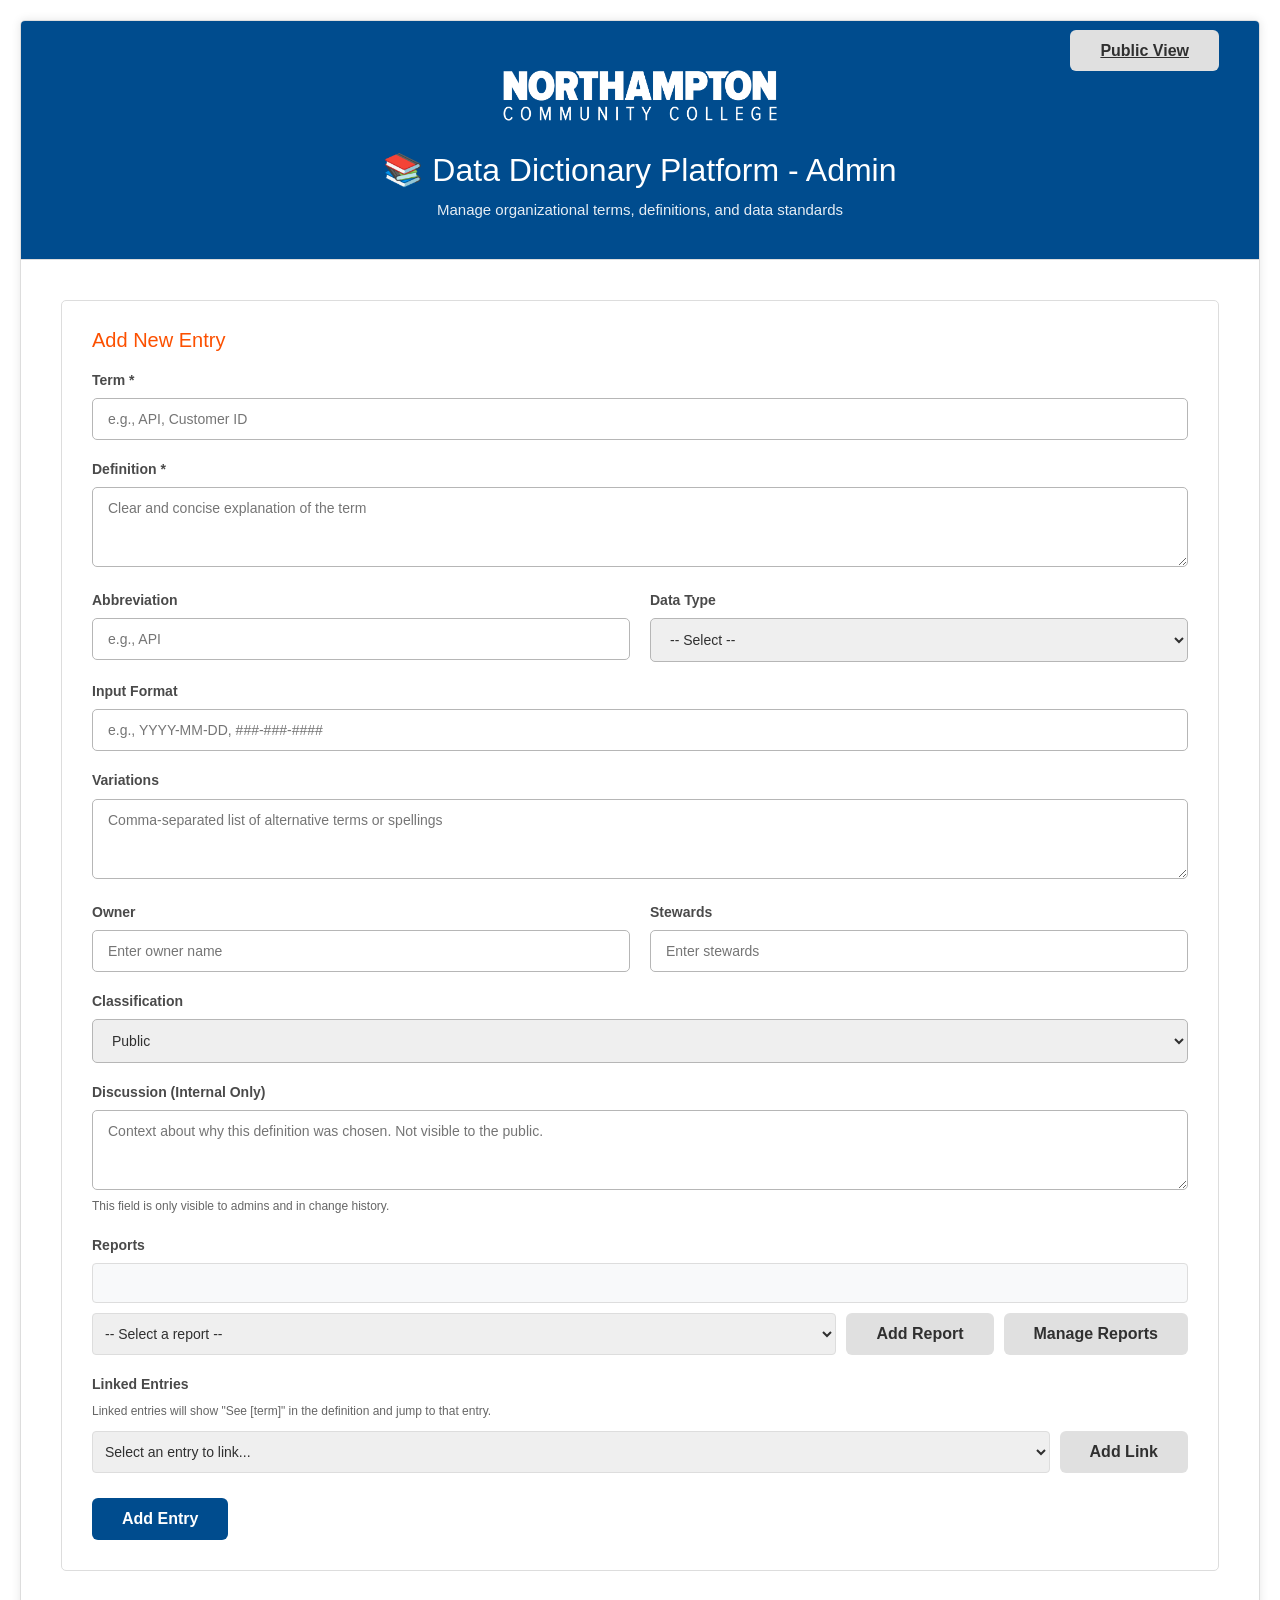
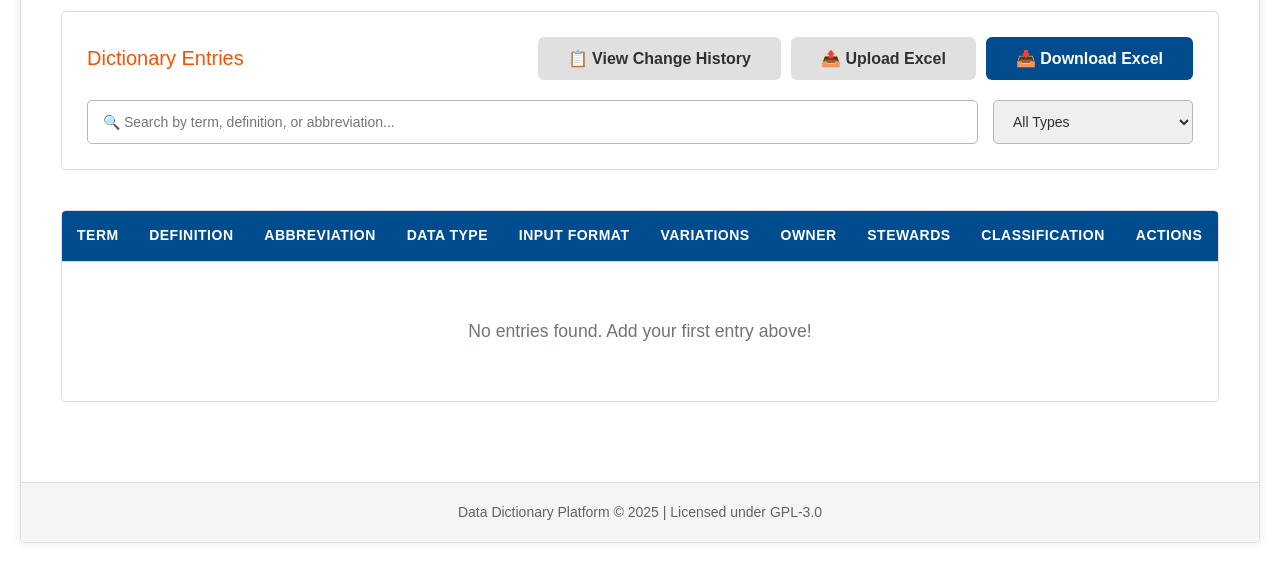
==== admin/index.html @ 897f9ecb "Implement bulk import functionality for CSV and Excel files, including UI updates and backend API in" ====
<!DOCTYPE html>
<html lang="en">
<head>
    <meta charset="UTF-8">
    <meta name="viewport" content="width=device-width, initial-scale=1.0">
    <title>Data Dictionary Platform - Admin</title>
    <link rel="stylesheet" href="../styles.css">
</head>
<body>
    <div class="container">
        <header>
                        <img src="../logo-header.png" alt="Northampton Community College" class="header-logo">
            <h1>📚 Data Dictionary Platform - Admin</h1>
            <p class="subtitle">Manage organizational terms, definitions, and data standards</p>
            <div class="auth-section">
                <a href="../index.html" class="btn btn-secondary btn-small">Public View</a>
            </div>
        </header>

        <main>
            <!-- Add/Edit Form Section -->
            <section class="form-section">
                <h2 id="form-title">Add New Entry</h2>
                <form id="dictionary-form">
                    <div class="form-group">
                        <label for="term">Term *</label>
                        <input type="text" id="term" name="term" required placeholder="e.g., API, Customer ID">
                    </div>

                    <div class="form-group">
                        <label for="definition">Definition *</label>
                        <textarea id="definition" name="definition" required rows="3" placeholder="Clear and concise explanation of the term"></textarea>
                    </div>

                    <div class="form-row">
                        <div class="form-group">
                            <label for="abbreviation">Abbreviation</label>
                            <input type="text" id="abbreviation" name="abbreviation" placeholder="e.g., API">
                        </div>

                        <div class="form-group">
                            <label for="dataType">Data Type</label>
                            <select id="dataType" name="dataType">
                                <option value="">-- Select --</option>
                                <option value="String">String</option>
                                <option value="Number">Number</option>
                                <option value="Integer">Integer</option>
                                <option value="Float">Float</option>
                                <option value="Boolean">Boolean</option>
                                <option value="Date">Date</option>
                                <option value="DateTime">DateTime</option>
                                <option value="Array">Array</option>
                                <option value="Object">Object</option>
                                <option value="JSON">JSON</option>
                                <option value="Other">Other</option>
                            </select>
                        </div>
                    </div>

                    <div class="form-group">
                        <label for="inputFormat">Input Format</label>
                        <input type="text" id="inputFormat" name="inputFormat" placeholder="e.g., YYYY-MM-DD, ###-###-####">
                    </div>

                    <div class="form-group">
                        <label for="variations">Variations</label>
                        <textarea id="variations" name="variations" rows="2" placeholder="Comma-separated list of alternative terms or spellings"></textarea>
                    </div>

                    <div class="form-row">
                        <div class="form-group">
                            <label for="owner">Owner</label>
                            <input type="text" id="owner" name="owner" list="owner-suggestions" placeholder="Enter owner name">
                            <datalist id="owner-suggestions"></datalist>
                        </div>
                        <div class="form-group">
                            <label for="stewards">Stewards</label>
                            <input type="text" id="stewards" name="stewards" list="steward-suggestions" placeholder="Enter stewards">
                            <datalist id="steward-suggestions"></datalist>
                        </div>
                    </div>

                    <div class="form-group">
                        <label for="classification">Classification</label>
                        <select id="classification" name="classification">
                            <option value="public">Public</option>
                            <option value="private">Private</option>
                            <option value="protected">Protected</option>
                        </select>
                    </div>

                    <div class="form-group">
                        <label for="discussion">Discussion (Internal Only)</label>
                        <textarea id="discussion" name="discussion" rows="3" placeholder="Context about why this definition was chosen. Not visible to the public."></textarea>
                        <small style="color: #666; font-size: 12px;">This field is only visible to admins and in change history.</small>
                    </div>

                    <div class="form-group">
                        <label for="entry-tags">Reports</label>
                        <div id="entry-tags-container" class="tags-container">
                            <!-- Reports will be displayed here -->
                        </div>
                        <div style="display: flex; gap: 10px; margin-top: 10px;">
                            <select id="tag-select" class="tag-select">
                                <option value="">-- Select a report --</option>
                            </select>
                            <button type="button" class="btn btn-secondary btn-small" id="add-tag-btn">Add Report</button>
                            <button type="button" class="btn btn-secondary btn-small" id="manage-tags-btn">Manage Reports</button>
                        </div>
                    </div>

                    <div class="form-group">
                        <label for="entry-links">Linked Entries</label>
                        <small style="color: #666; font-size: 12px; display: block; margin-bottom: 8px;">
                            Linked entries will show "See [term]" in the definition and jump to that entry.
                        </small>
                        <div id="entry-links-container" style="margin-bottom: 10px;">
                            <!-- Linked entries will be displayed here -->
                        </div>
                        <div style="display: flex; gap: 10px;">
                            <select id="link-select" class="tag-select">
                                <option value="">Select an entry to link...</option>
                            </select>
                            <button type="button" class="btn btn-secondary btn-small" id="add-link-btn">Add Link</button>
                        </div>
                    </div>

                    <div class="form-actions">
                        <button type="submit" class="btn btn-primary" id="submit-btn">Add Entry</button>
                        <button type="button" class="btn btn-secondary" id="cancel-btn" style="display:none;">Cancel</button>
                    </div>
                </form>
            </section>

            <!-- Search and Filter Section -->
            <section class="search-section">
                <div class="search-header">
                    <h2>Dictionary Entries</h2>
                    <div class="header-buttons">
                        <button id="view-history-btn" class="btn btn-secondary btn-small">
                            📋 View Change History
                        </button>
                        <button id="upload-excel-btn" class="btn btn-secondary btn-small">
                            📤 Upload Excel
                        </button>
                        <button id="download-excel-btn" class="btn btn-primary btn-small">
                            📥 Download Excel
                        </button>
                    </div>
                </div>
                <input type="file" id="excel-file-input" accept=".csv,.xlsx,.xls" style="display: none;">
                <div class="search-bar">
                    <input type="text" id="search-input" placeholder="🔍 Search by term, definition, or abbreviation...">
                    <select id="filter-type">
                        <option value="">All Types</option>
                        <option value="String">String</option>
                        <option value="Number">Number</option>
                        <option value="Integer">Integer</option>
                        <option value="Float">Float</option>
                        <option value="Boolean">Boolean</option>
                        <option value="Date">Date</option>
                        <option value="DateTime">DateTime</option>
                        <option value="Array">Array</option>
                        <option value="Object">Object</option>
                        <option value="JSON">JSON</option>
                        <option value="Other">Other</option>
                    </select>
                </div>
            </section>

            <!-- Dictionary Table Section -->
            <section class="table-section">
                <div class="table-container">
                    <table id="dictionary-table">
                        <thead>
                            <tr>
                                <th>Term</th>
                                <th>Definition</th>
                                <th>Abbreviation</th>
                                <th>Data Type</th>
                                <th>Input Format</th>
                                <th>Variations</th>
                                <th>Owner</th>
                                <th>Stewards</th>
                                <th>Classification</th>
                                <th>Actions</th>
                            </tr>
                        </thead>
                        <tbody id="dictionary-tbody">
                            <!-- Entries will be dynamically added here -->
                        </tbody>
                    </table>
                    <div id="no-entries" class="no-entries" style="display:none;">
                        <p>No entries found. Add your first entry above!</p>
                    </div>
                </div>
            </section>
        </main>

        <!-- Change History Modal -->
        <div id="history-modal" class="modal" style="display:none;">
            <div class="modal-content modal-large">
                <div class="modal-header">
                    <h2>Change History</h2>
                    <button id="close-history-btn" class="btn btn-secondary">Close</button>
                </div>
                <div class="history-content">
                    <table class="history-table">
                        <thead>
                            <tr>
                                <th>Timestamp</th>
                                <th>Action</th>
                                <th>Term</th>
                                <th>Changes</th>
                                <th>User</th>
                                <th>Details</th>
                            </tr>
                        </thead>
                        <tbody id="history-tbody">
                            <!-- History entries will be dynamically added here -->
                        </tbody>
                    </table>
                </div>
            </div>
        </div>

        <!-- Change Detail Modal -->
        <div id="detail-modal" class="modal" style="display:none;">
            <div class="modal-content modal-large">
                <div class="modal-header">
                    <h2>Change Details</h2>
                    <button id="close-detail-btn" class="btn btn-secondary">Close</button>
                </div>
                <div id="detail-content" class="detail-content">
                    <!-- Detail content will be dynamically added here -->
                </div>
            </div>
        </div>

        <!-- Report Management Modal -->
        <div id="tag-modal" class="modal" style="display:none;">
            <div class="modal-content">
                <div class="modal-header">
                    <h2>Manage Reports</h2>
                    <button id="close-tag-modal-btn" class="btn btn-secondary">Close</button>
                </div>
                <div class="modal-body">
                    <div class="form-group">
                        <label for="new-tag-name">Create New Report</label>
                        <div style="display: flex; gap: 10px;">
                            <input type="text" id="new-tag-name" placeholder="Report name">
                            <input type="color" id="new-tag-color" value="#004C8E" style="width: 60px;">
                            <button class="btn btn-primary" id="create-tag-btn">Create</button>
                        </div>
                    </div>
                    <div class="form-group">
                        <label>Existing Reports</label>
                        <div id="tags-list" class="tags-list">
                            <!-- Reports will be listed here -->
                        </div>
                    </div>
                </div>
            </div>
        </div>

        <footer>
            <p>Data Dictionary Platform &copy; 2025 | Licensed under GPL-3.0</p>
        </footer>
    </div>

    <script src="admin-api.js"></script>
</body>
</html>
---- styles.css ----
/* Reset and Base Styles */
* {
    margin: 0;
    padding: 0;
    box-sizing: border-box;
}

body {
    font-family: -apple-system, BlinkMacSystemFont, 'Segoe UI', 'Helvetica Neue', Arial, sans-serif;
    font-weight: 300;
    background: #ffffff;
    min-height: 100vh;
    padding: 20px;
    color: #303030;
    line-height: 120%;
}

.container {
    max-width: 1400px;
    margin: 0 auto;
    background: white;
    border-radius: 5px;
    box-shadow: 0 0 10px rgba(0, 0, 0, 0.1);
    overflow: hidden;
    border: 1px solid #dddddd;
}

/* Header */
header {
    background: #004C8E;
    color: #ffffff;
    padding: 40px;
    text-align: center;
    border-bottom: 1px solid #dddddd;
    position: relative;
}

.header-logo {
    max-width: 300px;
    height: auto;
    margin-bottom: 20px;
    display: block;
    margin-left: auto;
    margin-right: auto;
}

.auth-section {
    position: absolute;
    top: 20px;
    right: 40px;
}

.btn-small {
    padding: 8px 16px;
    font-size: 0.9rem;
}

header h1 {
    font-size: 32px;
    margin-bottom: 10px;
    font-weight: 300;
    line-height: 40px;
}

.subtitle {
    font-size: 15px;
    color: #ffffff;
    font-weight: normal;
    opacity: 0.9;
}

/* Main Content */
main {
    padding: 40px;
}

section {
    margin-bottom: 40px;
}

h2 {
    color: #FC5000;
    margin-bottom: 20px;
    font-size: 20px;
    font-weight: normal;
}

/* Form Styles */
.form-section {
    background: #ffffff;
    padding: 30px;
    border-radius: 5px;
    border: 1px solid #dddddd;
}

.form-group {
    margin-bottom: 20px;
}

.form-row {
    display: grid;
    grid-template-columns: 1fr 1fr;
    gap: 20px;
}

label {
    display: block;
    margin-bottom: 8px;
    font-weight: bold;
    color: #4A4A4A;
    font-size: 14px;
}

input[type="text"],
input[type="password"],
textarea,
select {
    width: 100%;
    padding: 12px 15px;
    border: 1px solid #b6b6b6;
    border-radius: 5px;
    font-size: 14px;
    font-family: inherit;
    transition: border-color 0.3s, box-shadow 0.3s;
    color: #303030;
}

input[type="text"]:focus,
input[type="password"]:focus,
textarea:focus,
select:focus {
    outline: none;
    border-color: #004C8E;
    box-shadow: 0 0 0 3px rgba(0, 76, 142, 0.1);
}

textarea {
    resize: vertical;
    min-height: 80px;
}

/* Button Styles */
.form-actions {
    display: flex;
    gap: 10px;
    margin-top: 25px;
}

.btn {
    padding: 12px 30px;
    border: none;
    border-radius: 6px;
    font-size: 1rem;
    font-weight: 600;
    cursor: pointer;
    transition: all 0.3s;
    font-family: inherit;
}

.btn-primary {
    background: #004C8E;
    color: white;
}

.btn-primary:hover {
    background: #003a6b;
    transform: translateY(-2px);
    box-shadow: 0 5px 15px rgba(0, 76, 142, 0.4);
}

.btn-secondary {
    background: #e0e0e0;
    color: #303030;
}

.btn-secondary:hover {
    background: #d0d0d0;
}

.btn-edit {
    background: #FC5000;
    color: white;
    padding: 8px 16px;
    font-size: 0.9rem;
    border: 1px solid #FC5000;
}

.btn-edit:hover {
    background: #e04700;
    border-color: #e04700;
}

.btn-delete {
    background: #ffffff;
    color: #E14504;
    padding: 8px 16px;
    font-size: 0.9rem;
    border: 1px solid #E14504;
}

.btn-delete:hover {
    background: #E14504;
    color: white;
    border-color: #E14504;
}

/* Search Section */
.search-section {
    background: #ffffff;
    padding: 25px;
    border-radius: 5px;
    border: 1px solid #dddddd;
}

.search-header {
    display: flex;
    justify-content: space-between;
    align-items: center;
    margin-bottom: 20px;
}

.search-header h2 {
    margin-bottom: 0;
}

.header-buttons {
    display: flex;
    gap: 10px;
}

.search-bar {
    display: grid;
    grid-template-columns: 1fr auto;
    gap: 15px;
}

#search-input {
    width: 100%;
}

#filter-type {
    min-width: 200px;
}

/* Table Styles */
.table-container {
    overflow-x: auto;
    border-radius: 5px;
    border: 1px solid #dddddd;
}

table {
    width: 100%;
    border-collapse: collapse;
    background: white;
}

thead {
    background: #004C8E;
    color: #ffffff;
    border-bottom: 1px solid #dddddd;
}

th {
    padding: 15px;
    text-align: left;
    font-weight: bold;
    font-size: 14px;
    text-transform: uppercase;
    letter-spacing: 0.5px;
}

td {
    padding: 15px;
    border-bottom: 1px solid #dddddd;
    vertical-align: top;
    font-size: 14px;
}

tbody tr:hover {
    background: #f5f5f5;
}

tbody tr:last-child td {
    border-bottom: none;
}

.actions-cell {
    display: flex;
    gap: 8px;
    flex-wrap: wrap;
}

.no-entries {
    padding: 60px 20px;
    text-align: center;
    color: #6c757d;
    font-size: 1.1rem;
}

/* Footer */
footer {
    background: #f5f5f5;
    padding: 20px;
    text-align: center;
    color: #626262;
    font-size: 14px;
    border-top: 1px solid #dddddd;
}

/* Responsive Design */
@media (max-width: 768px) {
    body {
        padding: 10px;
    }

    main {
        padding: 20px;
    }

    header h1 {
        font-size: 1.8rem;
    }

    .subtitle {
        font-size: 1rem;
    }

    .form-row {
        grid-template-columns: 1fr;
    }

    .search-bar {
        grid-template-columns: 1fr;
    }

    #filter-type {
        min-width: 100%;
    }

    .table-container {
        overflow-x: auto;
    }

    table {
        font-size: 0.85rem;
    }

    th, td {
        padding: 10px;
    }

    .actions-cell {
        flex-direction: column;
    }
}

/* Utility Classes */
.text-muted {
    color: #6c757d;
    font-style: italic;
}

.badge {
    display: inline-block;
    padding: 4px 8px;
    border-radius: 5px;
    font-size: 11px;
    font-weight: normal;
    background: #FC5000;
    color: white;
}

/* Modal Styles */
.modal {
    display: none;
    position: fixed;
    z-index: 1000;
    left: 0;
    top: 0;
    width: 100%;
    height: 100%;
    background-color: rgba(0, 0, 0, 0.5);
    justify-content: center;
    align-items: center;
}

.modal-content {
    background: white;
    padding: 40px;
    border-radius: 5px;
    max-width: 400px;
    width: 90%;
    box-shadow: 0 5px 20px rgba(0, 0, 0, 0.3);
    max-height: 90vh;
    overflow-y: auto;
}

.modal-content h2 {
    margin-top: 0;
    margin-bottom: 25px;
    color: #004C8E;
}

.modal-large {
    max-width: 1000px;
    width: 90%;
}

.modal-header {
    display: flex;
    justify-content: space-between;
    align-items: center;
    margin-bottom: 20px;
}

.modal-header h2 {
    margin-bottom: 0;
}

.history-content {
    max-height: 600px;
    overflow-y: auto;
}

.history-table {
    width: 100%;
    border-collapse: collapse;
    background: white;
}

.history-table thead {
    background: #f5f5f5;
    color: #303030;
    border-bottom: 1px solid #dddddd;
    position: sticky;
    top: 0;
}

.history-table th {
    padding: 12px;
    text-align: left;
    font-weight: bold;
    font-size: 14px;
}

.history-table td {
    padding: 12px;
    border-bottom: 1px solid #dddddd;
    font-size: 14px;
}

.history-table tbody tr:hover {
    background: #f5f5f5;
}

.badge-create {
    background: #28a745;
}

.badge-update {
    background: #FC5000;
}

.badge-delete {
    background: #E14504;
}

.modal-content .form-group {
    margin-bottom: 20px;
}

.modal-content input[type="text"],
.modal-content input[type="password"] {
    width: 100%;
    box-sizing: border-box;
}

.modal-content .form-actions {
    margin-top: 25px;
}

/* Detail Modal Styles */
.detail-content {
    padding: 20px;
}

.detail-section {
    margin-bottom: 25px;
    padding: 20px;
    background: #f8f9fa;
    border-radius: 5px;
    border: 1px solid #e0e0e0;
}

.detail-section h3 {
    color: #004C8E;
    font-size: 16px;
    font-weight: 500;
    margin-bottom: 15px;
    padding-bottom: 10px;
    border-bottom: 2px solid #FC5000;
}

.detail-info {
    display: grid;
    grid-template-columns: 120px 1fr;
    gap: 15px 20px;
    margin-bottom: 15px;
    align-items: start;
}

.detail-label {
    font-weight: 600;
    color: #004C8E;
    padding-top: 2px;
}

.detail-value {
    color: #303030;
    word-wrap: break-word;
    line-height: 1.5;
}

.discussion-box {
    background: #fff;
    padding: 15px;
    border-radius: 4px;
    border-left: 4px solid #FC5000;
    margin-top: 15px;
    color: #555;
    line-height: 1.6;
}

.discussion-box strong {
    color: #FC5000;
    display: block;
    margin-bottom: 8px;
}

.change-comparison {
    display: grid;
    grid-template-columns: 1fr 1fr;
    gap: 20px;
    margin-top: 15px;
}

.change-column {
    padding: 20px;
    border-radius: 4px;
}

.change-column-old {
    background: #fff5f5;
    border: 1px solid #ffcccb;
}

.change-column-new {
    background: #f0fff4;
    border: 1px solid #9ae6b4;
}

.change-column h4 {
    font-size: 14px;
    font-weight: 600;
    margin-bottom: 15px;
    text-transform: uppercase;
    letter-spacing: 0.5px;
}

.change-column-old h4 {
    color: #c53030;
}

.change-column-new h4 {
    color: #2f855a;
}

.field-change {
    margin-bottom: 18px;
    padding-bottom: 18px;
    border-bottom: 1px solid rgba(0,0,0,0.05);
}

.field-change:last-child {
    border-bottom: none;
    margin-bottom: 0;
    padding-bottom: 0;
}

.field-name {
    font-weight: 600;
    color: #004C8E;
    font-size: 13px;
    margin-bottom: 8px;
    text-transform: capitalize;
}

.field-value {
    color: #303030;
    font-size: 14px;
    line-height: 1.6;
    white-space: pre-wrap;
    word-break: break-word;
    background: white;
    padding: 10px;
    border-radius: 3px;
}

.empty-value {
    color: #999;
    font-style: italic;
}

.no-changes {
    text-align: center;
    padding: 40px;
    color: #999;
    font-style: italic;
}

/* Tag Styles */
.tags-container {
    display: flex;
    flex-wrap: wrap;
    gap: 8px;
    min-height: 40px;
    padding: 10px;
    border: 1px solid #dddddd;
    border-radius: 4px;
    background: #f8f9fa;
}

.tag {
    display: inline-flex;
    align-items: center;
    gap: 6px;
    padding: 4px 10px;
    border-radius: 12px;
    font-size: 13px;
    color: white;
    font-weight: 500;
}

.tag-remove {
    background: none;
    border: none;
    color: white;
    cursor: pointer;
    padding: 0;
    font-size: 16px;
    line-height: 1;
    opacity: 0.8;
}

.tag-remove:hover {
    opacity: 1;
}

.tag-select {
    flex: 1;
    padding: 8px;
    border: 1px solid #dddddd;
    border-radius: 4px;
}

.tags-list {
    display: flex;
    flex-direction: column;
    gap: 10px;
    max-height: 300px;
    overflow-y: auto;
}

.tag-item {
    display: flex;
    justify-content: space-between;
    align-items: center;
    padding: 10px;
    border: 1px solid #dddddd;
    border-radius: 4px;
    background: white;
}

.tag-item-info {
    display: flex;
    align-items: center;
    gap: 10px;
}

.tag-color-box {
    width: 30px;
    height: 30px;
    border-radius: 4px;
    border: 1px solid #ddd;
}

/* Classification badges */
.classification-public {
    display: inline-block;
    padding: 3px 8px;
    border-radius: 12px;
    font-size: 10px;
    font-weight: bold;
    text-transform: uppercase;
    letter-spacing: 0.5px;
    background: #28a745;
    color: white;
}

.classification-private {
    display: inline-block;
    padding: 3px 8px;
    border-radius: 12px;
    font-size: 10px;
    font-weight: bold;
    text-transform: uppercase;
    letter-spacing: 0.5px;
    background: #dc3545;
    color: white;
}

.classification-protected {
    display: inline-block;
    padding: 3px 8px;
    border-radius: 12px;
    font-size: 10px;
    font-weight: bold;
    text-transform: uppercase;
    letter-spacing: 0.5px;
    background: #ffc107;
    color: #212529;
}

/* Entry Link Styles */
.entry-link {
    color: #004C8E;
    text-decoration: none;
    font-weight: 500;
    transition: color 0.3s;
}

.entry-link:hover {
    color: #FC5000;
    text-decoration: underline;
}

tr {
    transition: background-color 0.3s;
}
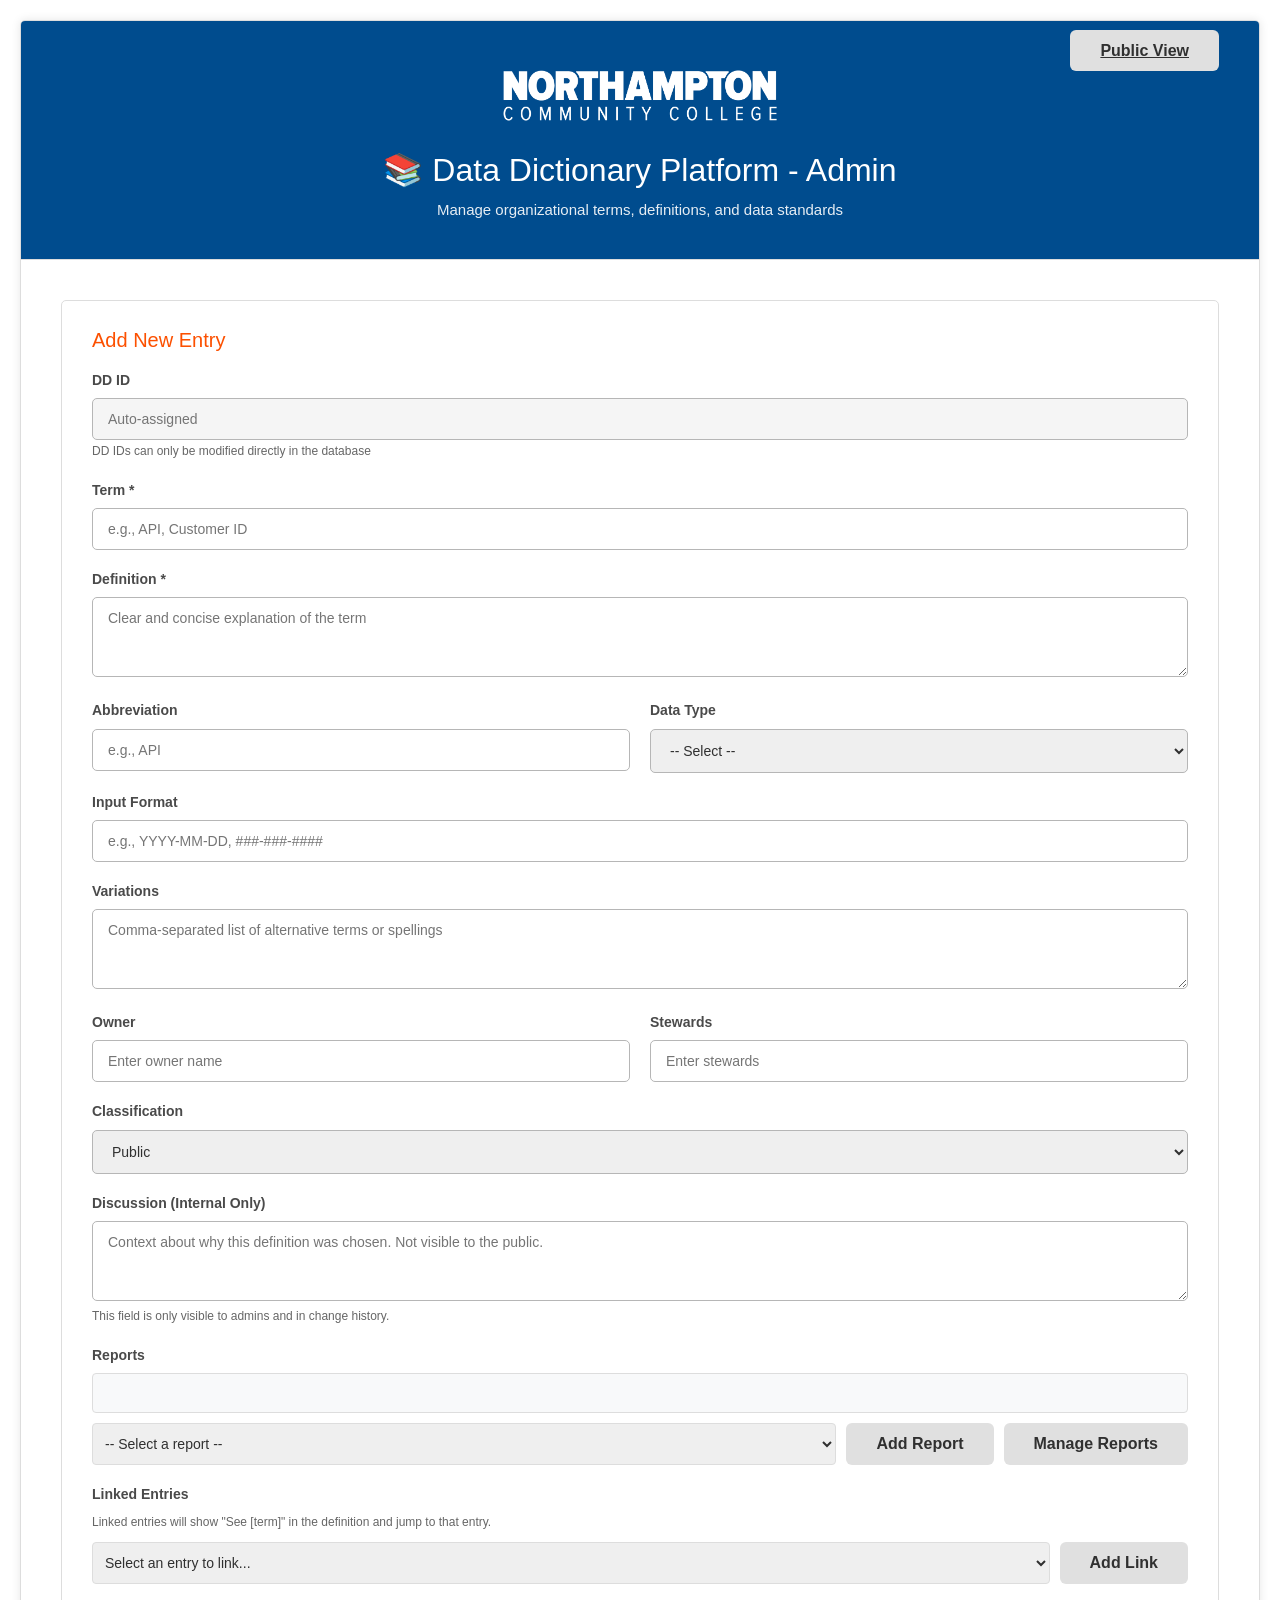
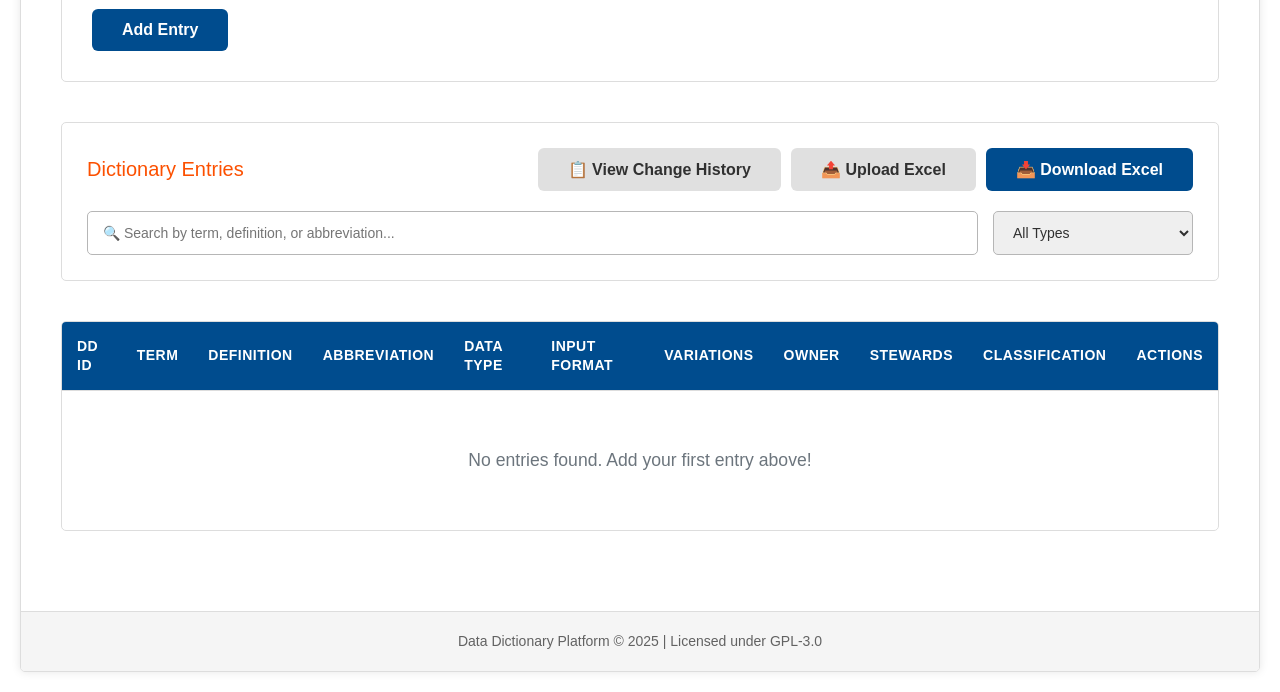
==== commit 84a27010: "Add DD ID configuration and editing capabilities to admin interface - Implemented loading of configu" ====
--- a/admin/index.html
+++ b/admin/index.html
@@ -22,6 +22,12 @@
             <section class="form-section">
                 <h2 id="form-title">Add New Entry</h2>
                 <form id="dictionary-form">
+                    <div class="form-group">
+                        <label for="ddId">DD ID</label>
+                        <input type="text" id="ddId" name="ddId" readonly placeholder="Auto-assigned" style="background-color: #f5f5f5; cursor: not-allowed;">
+                        <small style="color: #666; font-size: 12px;">DD IDs can only be modified directly in the database</small>
+                    </div>
+
                     <div class="form-group">
                         <label for="term">Term *</label>
                         <input type="text" id="term" name="term" required placeholder="e.g., API, Customer ID">
@@ -174,6 +180,7 @@
                     <table id="dictionary-table">
                         <thead>
                             <tr>
+                                <th>DD ID</th>
                                 <th>Term</th>
                                 <th>Definition</th>
                                 <th>Abbreviation</th>
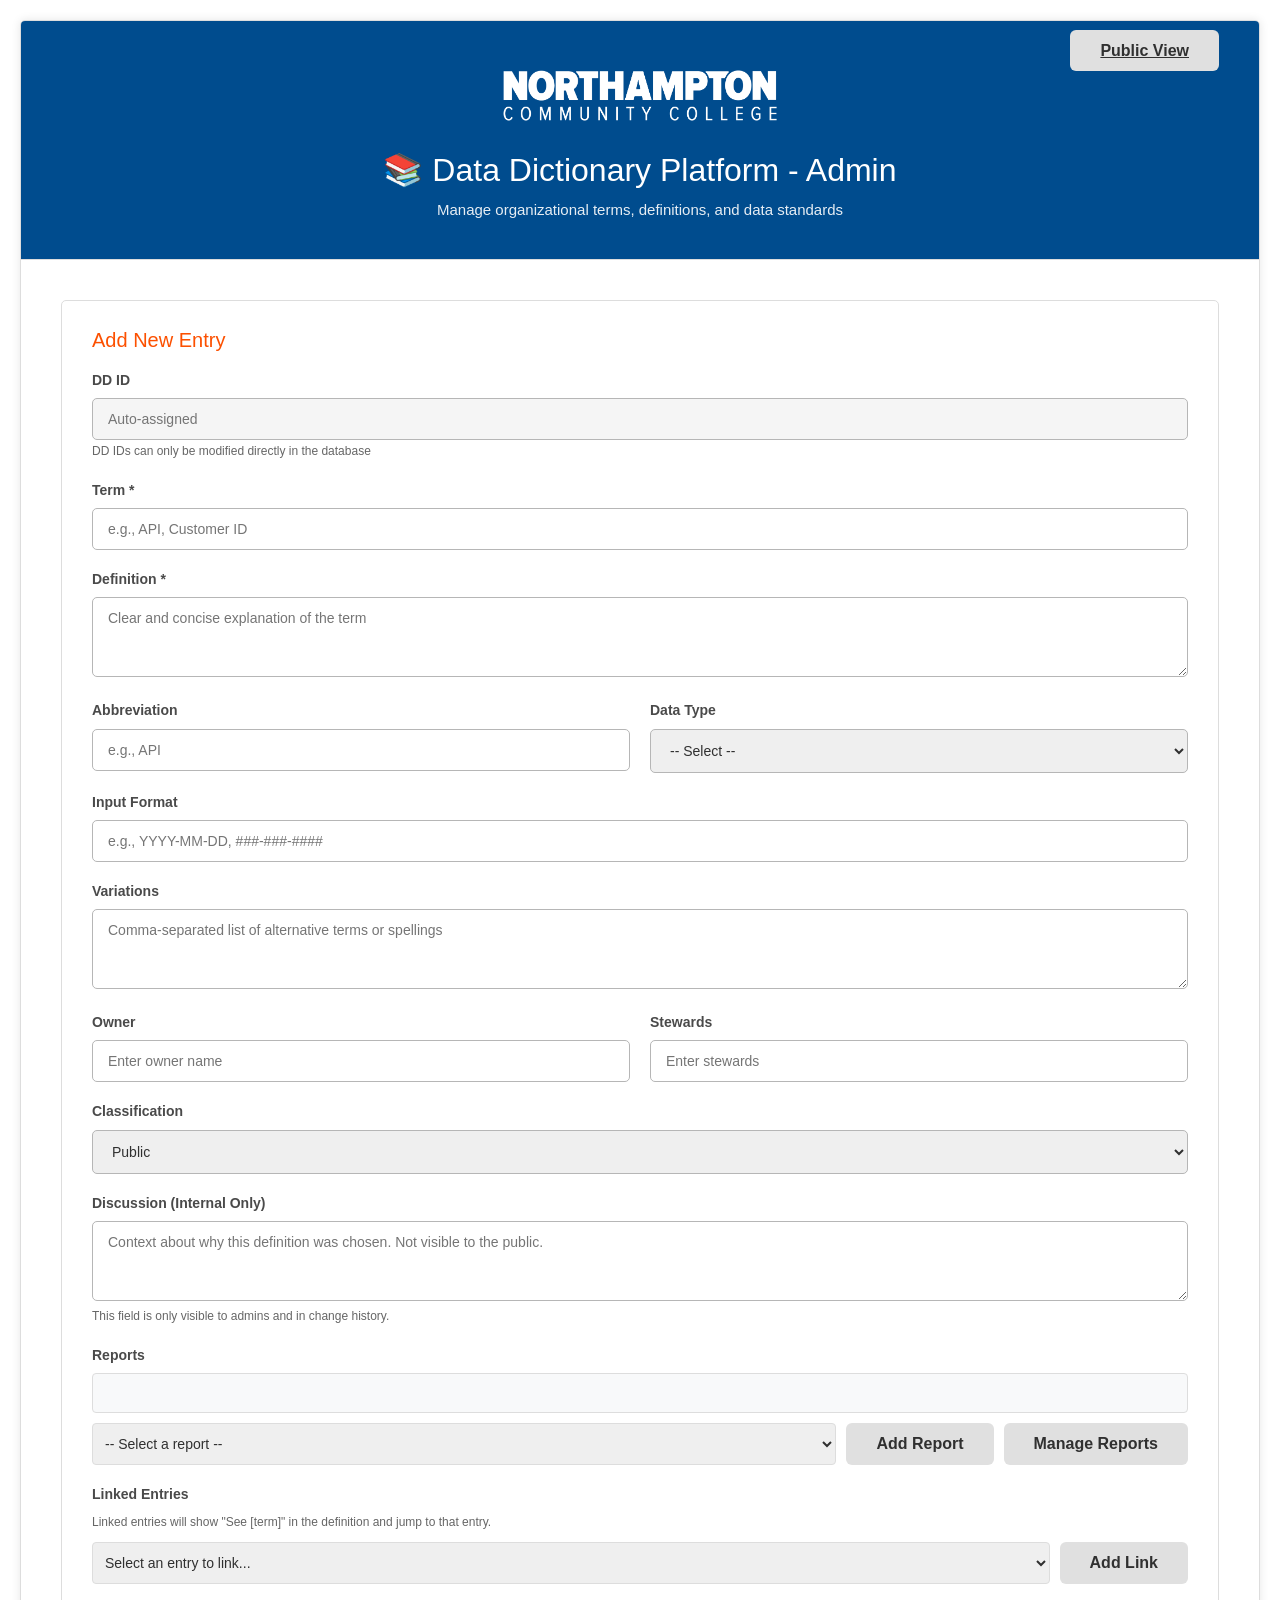
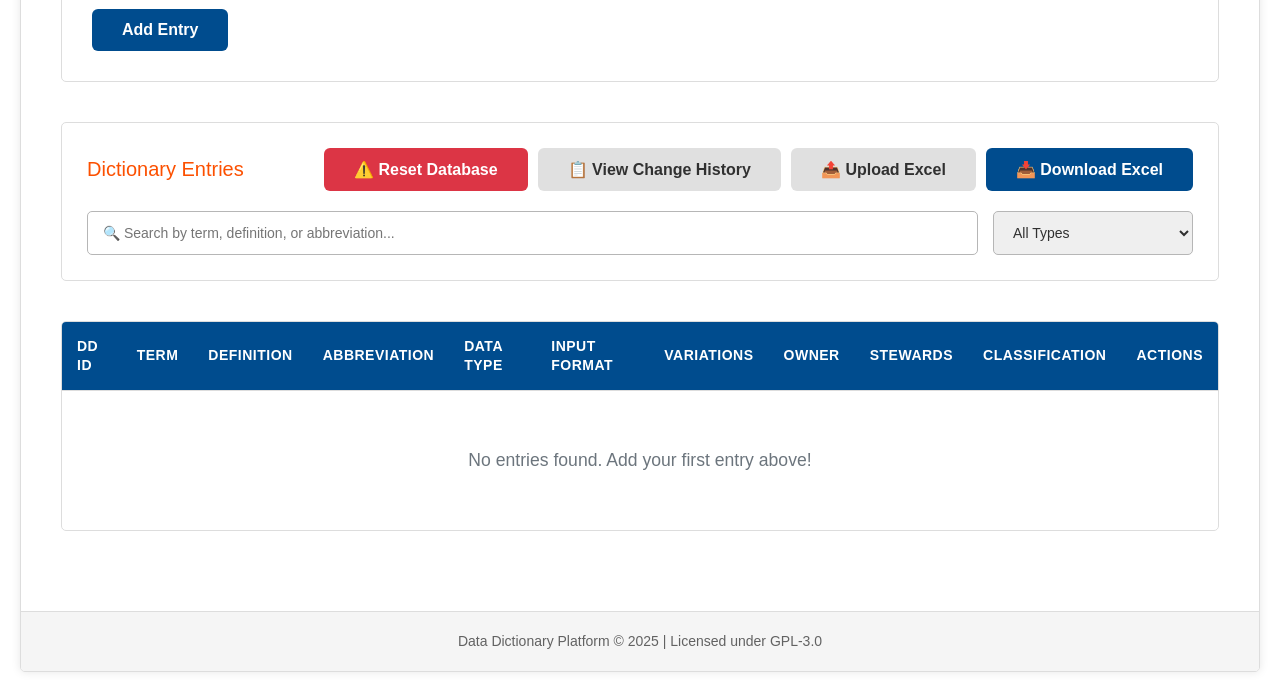
==== commit cecd4b1c: "Add temporary database reset functionality for troubleshooting" ====
--- a/admin/index.html
+++ b/admin/index.html
@@ -143,6 +143,10 @@
                 <div class="search-header">
                     <h2>Dictionary Entries</h2>
                     <div class="header-buttons">
+                        <!-- TEMPORARY: Reset button for troubleshooting - REMOVE BEFORE PRODUCTION -->
+                        <button id="reset-database-btn" class="btn btn-small" style="background-color: #dc3545; color: white;">
+                            ⚠️ Reset Database
+                        </button>
                         <button id="view-history-btn" class="btn btn-secondary btn-small">
                             📋 View Change History
                         </button>
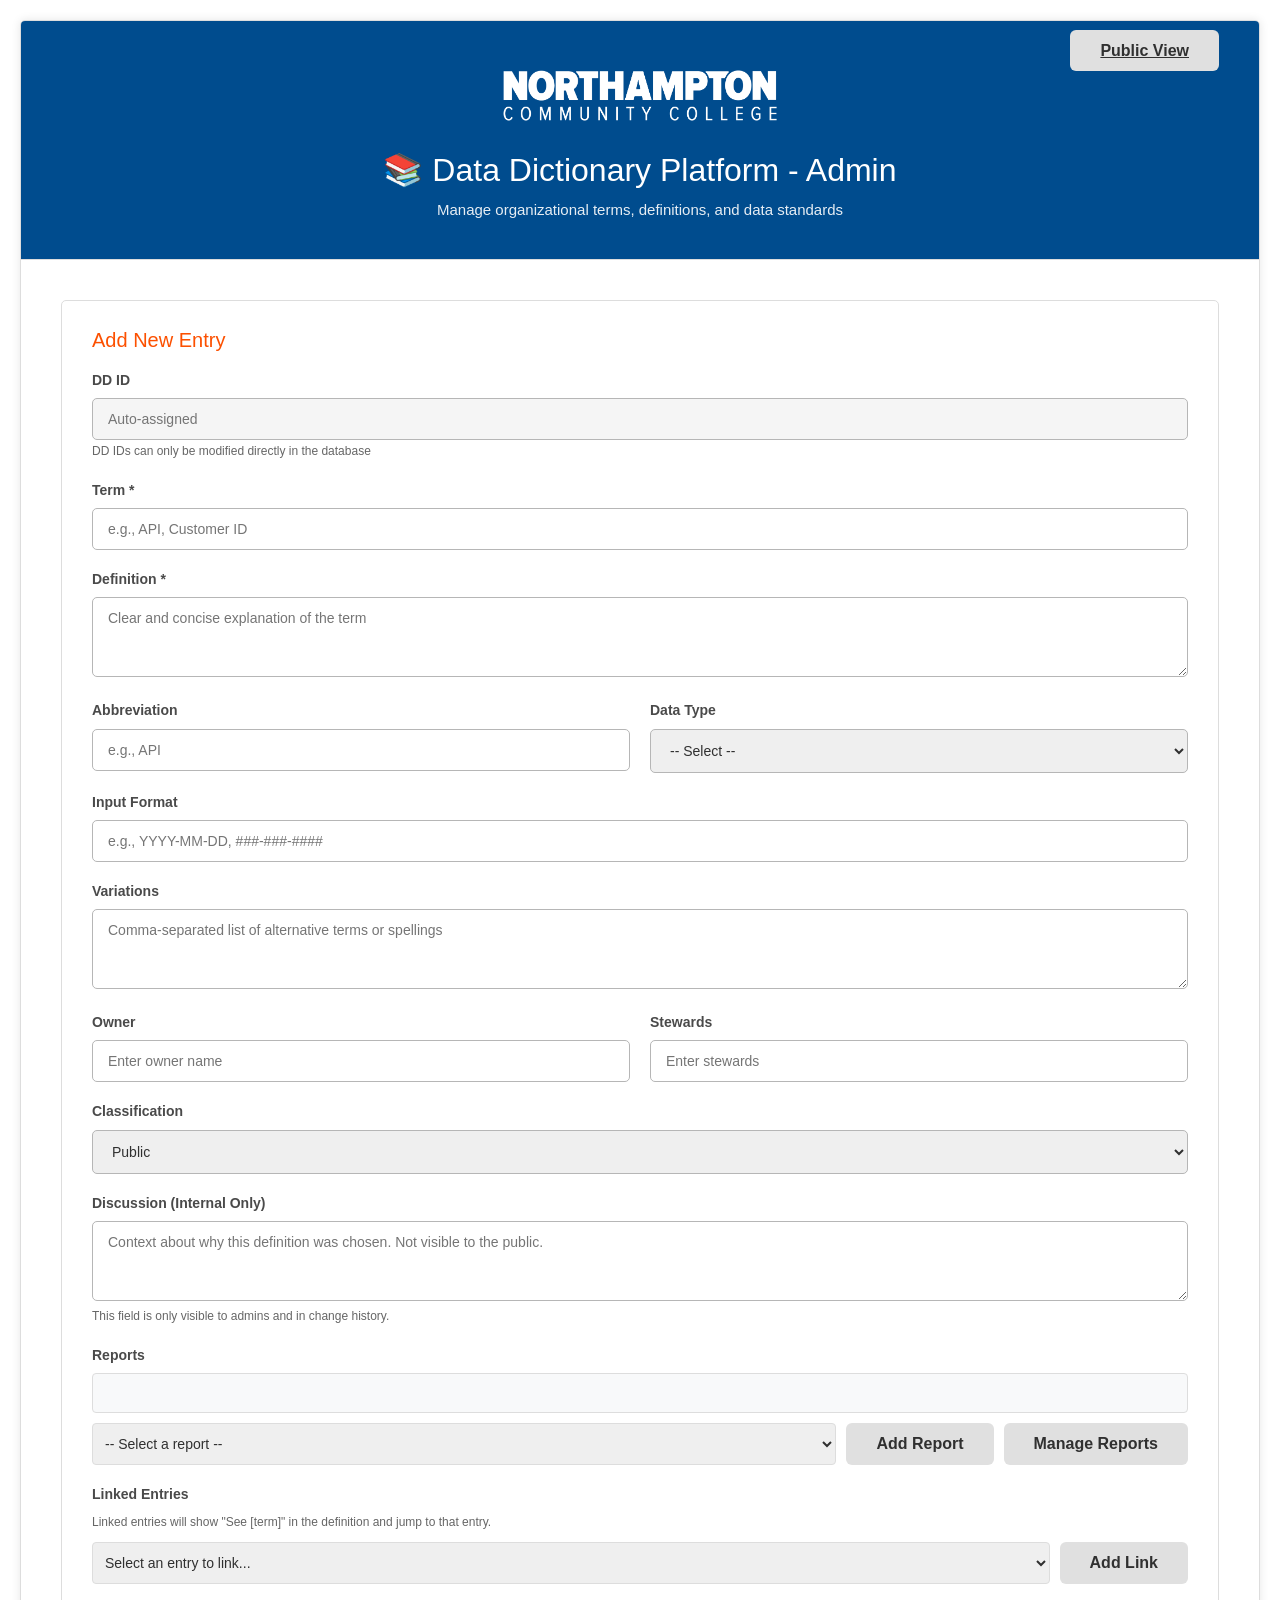
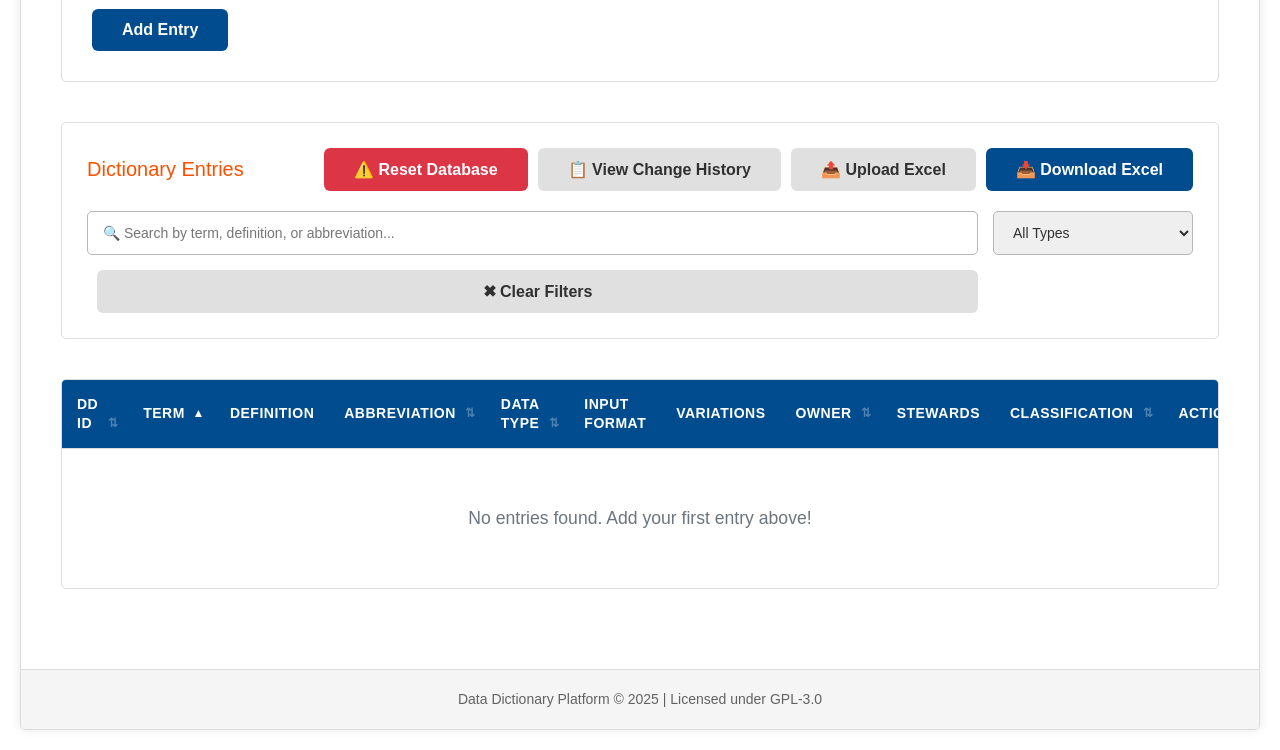
==== commit 703a1a6e: "Implement sortable columns and clear filters functionality in the admin interface" ====
--- a/admin/index.html
+++ b/admin/index.html
@@ -175,6 +175,7 @@
                         <option value="JSON">JSON</option>
                         <option value="Other">Other</option>
                     </select>
+                    <button id="clear-filters-btn" class="btn btn-secondary btn-small" style="margin-left: 10px;">✖ Clear Filters</button>
                 </div>
             </section>
 
@@ -184,16 +185,16 @@
                     <table id="dictionary-table">
                         <thead>
                             <tr>
-                                <th>DD ID</th>
-                                <th>Term</th>
+                                <th class="sortable" data-sort="ddId">DD ID</th>
+                                <th class="sortable" data-sort="term">Term</th>
                                 <th>Definition</th>
-                                <th>Abbreviation</th>
-                                <th>Data Type</th>
+                                <th class="sortable" data-sort="abbreviation">Abbreviation</th>
+                                <th class="sortable" data-sort="dataType">Data Type</th>
                                 <th>Input Format</th>
                                 <th>Variations</th>
-                                <th>Owner</th>
+                                <th class="sortable" data-sort="owner">Owner</th>
                                 <th>Stewards</th>
-                                <th>Classification</th>
+                                <th class="sortable" data-sort="classification">Classification</th>
                                 <th>Actions</th>
                             </tr>
                         </thead>
--- a/styles.css
+++ b/styles.css
@@ -268,6 +268,35 @@
     font-size: 14px;
     text-transform: uppercase;
     letter-spacing: 0.5px;
+}
+
+th.sortable {
+    cursor: pointer;
+    user-select: none;
+    position: relative;
+    padding-right: 30px;
+}
+
+th.sortable:hover {
+    background: #003d73;
+}
+
+th.sortable::after {
+    content: '⇅';
+    position: absolute;
+    right: 10px;
+    opacity: 0.3;
+    font-size: 12px;
+}
+
+th.sortable.sort-asc::after {
+    content: '▲';
+    opacity: 1;
+}
+
+th.sortable.sort-desc::after {
+    content: '▼';
+    opacity: 1;
 }
 
 td {
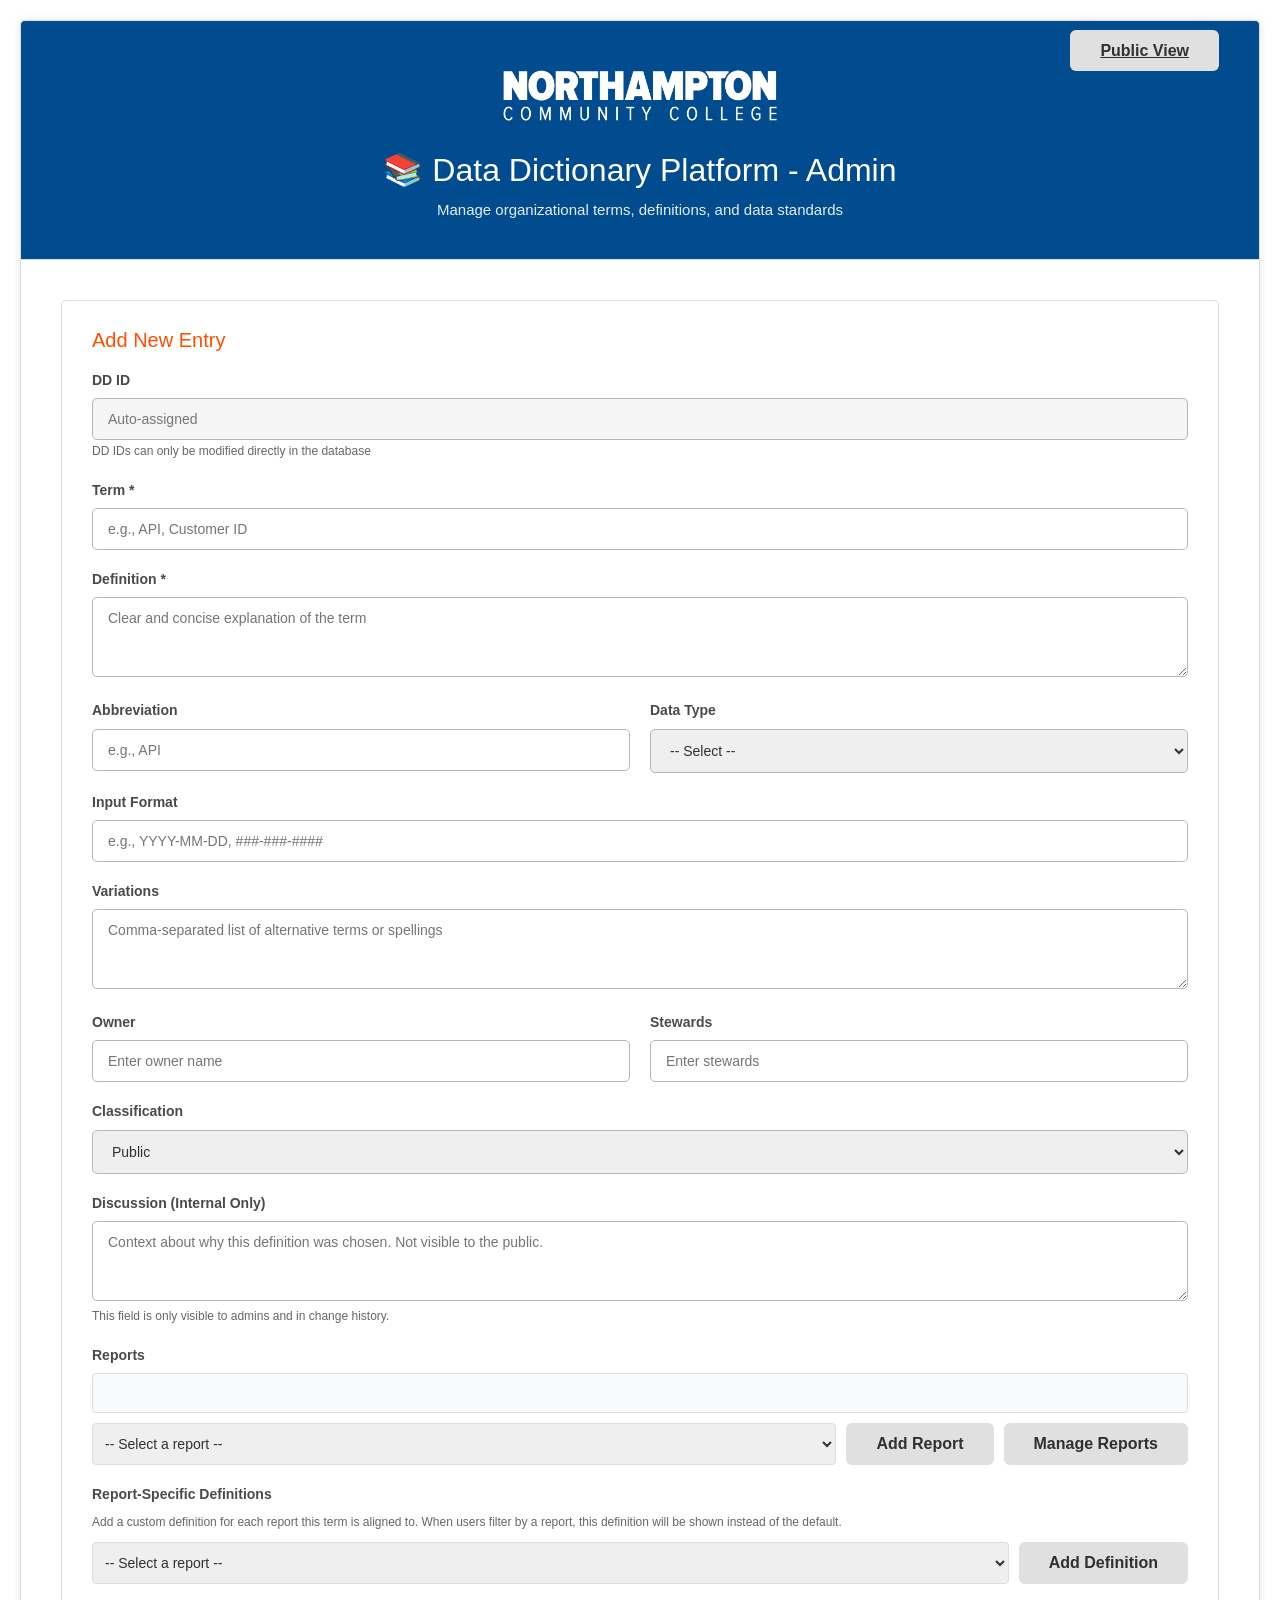
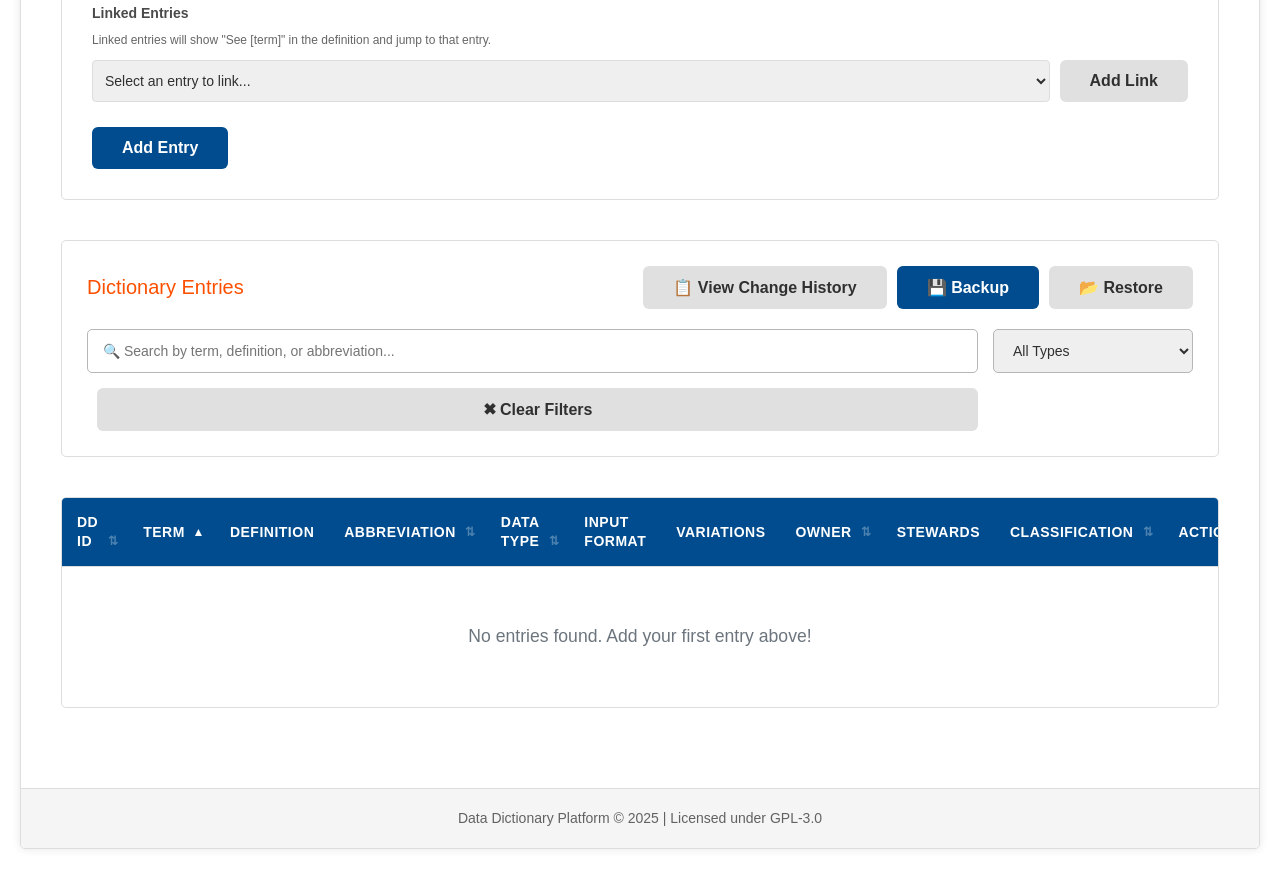
==== commit 858aed3c: "feat: Add report-specific definitions and JSON backup/restore functionality - Introduced a new table" ====
--- a/admin/index.html
+++ b/admin/index.html
@@ -90,7 +90,8 @@
                         <label for="classification">Classification</label>
                         <select id="classification" name="classification">
                             <option value="public">Public</option>
-                            <option value="private">Private</option>
+                            <option value="internal">Internal</option>
+                            <option value="sensitive">Sensitive</option>
                             <option value="protected">Protected</option>
                         </select>
                     </div>
@@ -112,6 +113,22 @@
                             </select>
                             <button type="button" class="btn btn-secondary btn-small" id="add-tag-btn">Add Report</button>
                             <button type="button" class="btn btn-secondary btn-small" id="manage-tags-btn">Manage Reports</button>
+                        </div>
+                    </div>
+
+                    <div class="form-group">
+                        <label>Report-Specific Definitions</label>
+                        <small style="color: #666; font-size: 12px; display: block; margin-bottom: 8px;">
+                            Add a custom definition for each report this term is aligned to. When users filter by a report, this definition will be shown instead of the default.
+                        </small>
+                        <div id="report-definitions-container" style="margin-bottom: 10px;">
+                            <!-- Report-specific definitions will be displayed here -->
+                        </div>
+                        <div style="display: flex; gap: 10px;">
+                            <select id="report-def-tag-select" class="tag-select">
+                                <option value="">-- Select a report --</option>
+                            </select>
+                            <button type="button" class="btn btn-secondary btn-small" id="add-report-def-btn">Add Definition</button>
                         </div>
                     </div>
 
@@ -143,22 +160,18 @@
                 <div class="search-header">
                     <h2>Dictionary Entries</h2>
                     <div class="header-buttons">
-                        <!-- TEMPORARY: Reset button for troubleshooting - REMOVE BEFORE PRODUCTION -->
-                        <button id="reset-database-btn" class="btn btn-small" style="background-color: #dc3545; color: white;">
-                            ⚠️ Reset Database
-                        </button>
                         <button id="view-history-btn" class="btn btn-secondary btn-small">
                             📋 View Change History
                         </button>
-                        <button id="upload-excel-btn" class="btn btn-secondary btn-small">
-                            📤 Upload Excel
+                        <button id="json-backup-btn" class="btn btn-primary btn-small">
+                            💾 Backup
                         </button>
-                        <button id="download-excel-btn" class="btn btn-primary btn-small">
-                            📥 Download Excel
+                        <button id="json-restore-btn" class="btn btn-secondary btn-small">
+                            📂 Restore
                         </button>
-                    </div>
-                </div>
-                <input type="file" id="excel-file-input" accept=".csv,.xlsx,.xls" style="display: none;">
+                        <input type="file" id="json-file-input" accept=".json" style="display: none;">
+                    </div>
+                </div>
                 <div class="search-bar">
                     <input type="text" id="search-input" placeholder="🔍 Search by term, definition, or abbreviation...">
                     <select id="filter-type">
@@ -280,6 +293,6 @@
         </footer>
     </div>
 
-    <script src="admin-api.js"></script>
+    <script src="admin-api.js?v=2.0"></script>
 </body>
 </html>
--- a/styles.css
+++ b/styles.css
@@ -737,19 +737,7 @@
     color: white;
 }
 
-.classification-private {
-    display: inline-block;
-    padding: 3px 8px;
-    border-radius: 12px;
-    font-size: 10px;
-    font-weight: bold;
-    text-transform: uppercase;
-    letter-spacing: 0.5px;
-    background: #dc3545;
-    color: white;
-}
-
-.classification-protected {
+.classification-internal {
     display: inline-block;
     padding: 3px 8px;
     border-radius: 12px;
@@ -761,6 +749,30 @@
     color: #212529;
 }
 
+.classification-sensitive {
+    display: inline-block;
+    padding: 3px 8px;
+    border-radius: 12px;
+    font-size: 10px;
+    font-weight: bold;
+    text-transform: uppercase;
+    letter-spacing: 0.5px;
+    background: #fd7e14;
+    color: white;
+}
+
+.classification-protected {
+    display: inline-block;
+    padding: 3px 8px;
+    border-radius: 12px;
+    font-size: 10px;
+    font-weight: bold;
+    text-transform: uppercase;
+    letter-spacing: 0.5px;
+    background: #dc3545;
+    color: white;
+}
+
 /* Entry Link Styles */
 .entry-link {
     color: #004C8E;
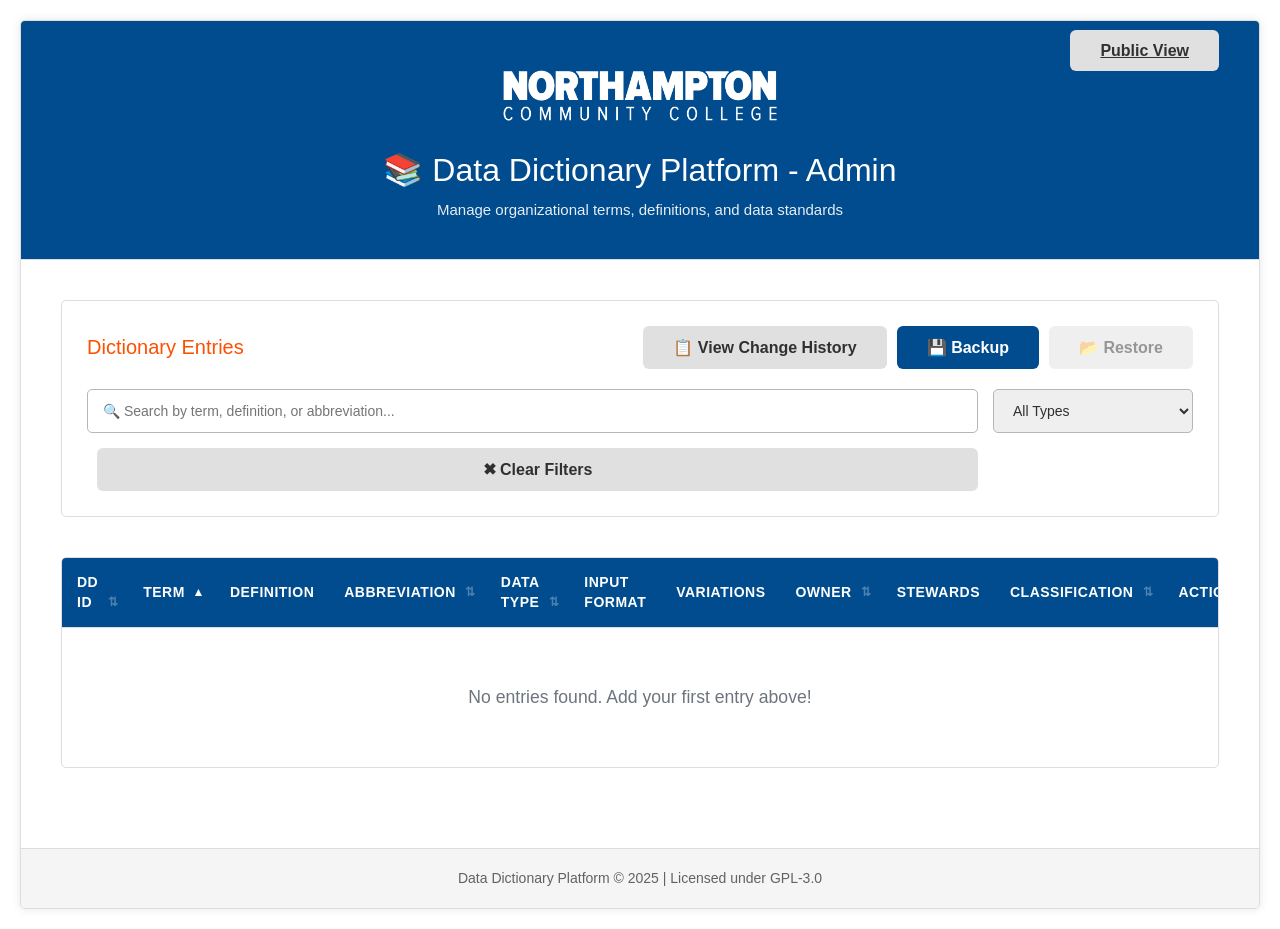
==== commit 495bccb1: "Authentication and Authorization" ====
--- a/admin/index.html
+++ b/admin/index.html
@@ -160,6 +160,9 @@
                 <div class="search-header">
                     <h2>Dictionary Entries</h2>
                     <div class="header-buttons">
+                        <button id="manage-users-btn" class="btn btn-secondary btn-small">
+                            👥 Manage Users
+                        </button>
                         <button id="view-history-btn" class="btn btn-secondary btn-small">
                             📋 View Change History
                         </button>
@@ -288,6 +291,58 @@
             </div>
         </div>
 
+        <!-- User Management Modal -->
+        <div id="users-modal" class="modal" style="display:none;">
+            <div class="modal-content modal-large">
+                <div class="modal-header">
+                    <h2>Manage Users</h2>
+                    <button id="close-users-modal-btn" class="btn btn-secondary">Close</button>
+                </div>
+                <div class="modal-body">
+                    <div class="form-group">
+                        <label for="new-user-email">Add User</label>
+                        <div style="display: flex; gap: 10px; flex-wrap: wrap; align-items: center;">
+                            <input type="email" id="new-user-email" placeholder="person@ncc.edu" style="flex: 1; min-width: 220px;">
+                            <label style="display: flex; align-items: center; gap: 5px; margin: 0;">
+                                <input type="checkbox" id="new-user-viewer" checked>
+                                Viewer
+                            </label>
+                            <label style="display: flex; align-items: center; gap: 5px; margin: 0;">
+                                <input type="checkbox" id="new-user-admin">
+                                Admin
+                            </label>
+                            <button class="btn btn-primary" id="create-user-btn">Add</button>
+                        </div>
+                        <small style="color: #666; font-size: 12px;">
+                            Adding a user here means the person is recognised when they
+                            sign in through SSO. Viewers can read the authenticated area;
+                            admins can also edit content.
+                        </small>
+                    </div>
+                    <div class="form-group">
+                        <label>Current Users</label>
+                        <div id="users-list-message" style="color: #666; font-size: 13px; margin-bottom: 8px;"></div>
+                        <div class="table-container">
+                            <table class="history-table">
+                                <thead>
+                                    <tr>
+                                        <th>Email</th>
+                                        <th>Role</th>
+                                        <th>Groups</th>
+                                        <th>Last Sign-In</th>
+                                        <th>Actions</th>
+                                    </tr>
+                                </thead>
+                                <tbody id="users-tbody">
+                                    <!-- Users will be dynamically added here -->
+                                </tbody>
+                            </table>
+                        </div>
+                    </div>
+                </div>
+            </div>
+        </div>
+
         <footer>
             <p>Data Dictionary Platform &copy; 2025 | Licensed under GPL-3.0</p>
         </footer>
--- a/styles.css
+++ b/styles.css
@@ -669,6 +669,7 @@
     font-size: 13px;
     color: white;
     font-weight: 500;
+    margin: 2px 0;
 }
 
 .tag-remove {
@@ -745,8 +746,9 @@
     font-weight: bold;
     text-transform: uppercase;
     letter-spacing: 0.5px;
-    background: #ffc107;
-    color: #212529;
+    background: #e6ac00;
+    color: white;
+    border: 1px solid #cc9900;
 }
 
 .classification-sensitive {
@@ -789,3 +791,21 @@
 tr {
     transition: background-color 0.3s;
 }
+
+/* Role badge for the admin auth section */
+.role-badge {
+    display: inline-block;
+    margin-left: 12px;
+    padding: 4px 10px;
+    border-radius: 12px;
+    font-size: 12px;
+    font-weight: 600;
+    background: #e8eef7;
+    color: #004C8E;
+}
+
+/* Dim disabled controls in read-only mode */
+.readonly-control {
+    opacity: 0.5;
+    cursor: not-allowed;
+}
